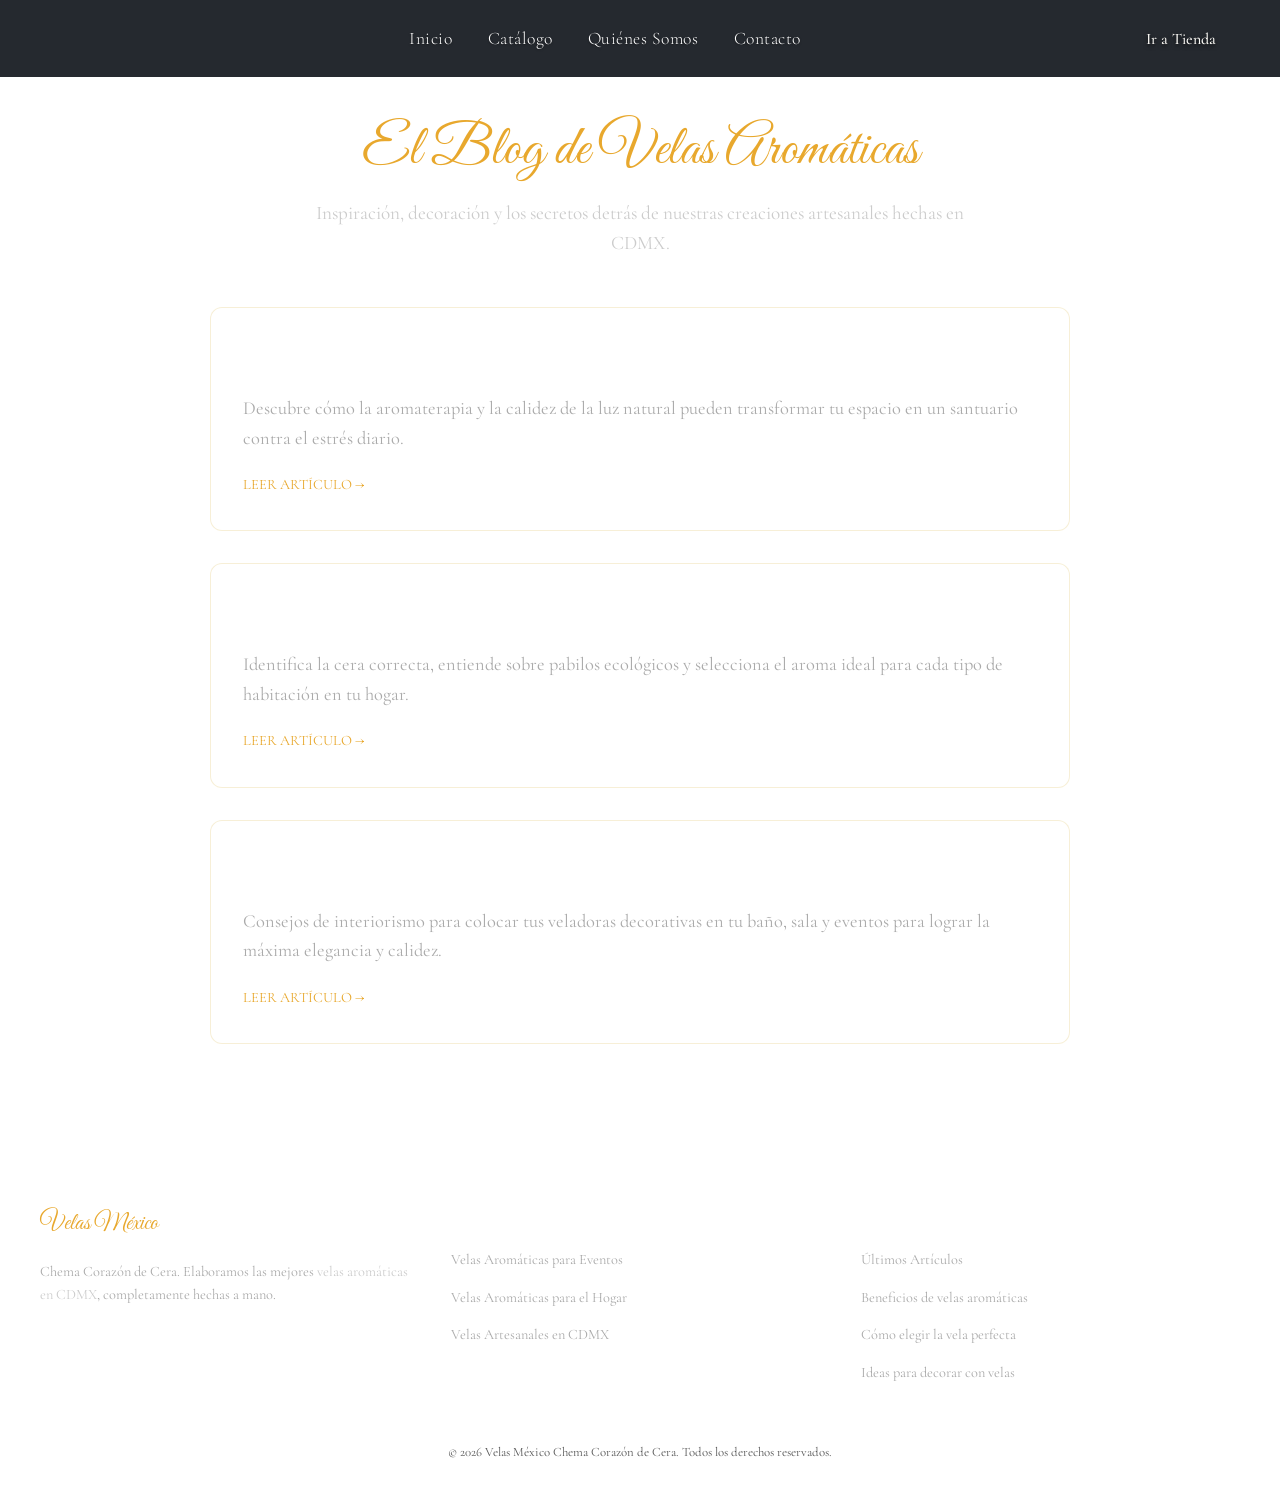
==== blog/index.html @ 956b3489 "Deploy: SEO optimization, landing pages, blog and schema markup" ====
<!DOCTYPE html>
<html lang="es">
<head>
  <meta charset="UTF-8">
  <meta name="viewport" content="width=device-width, initial-scale=1.0">
  <title>El Blog de Velas México | Chema Corazón de Cera</title>
  <meta name="description" content="Artículos, ideas de decoración y consejos sobre cómo usar y comprar velas aromáticas de lujo en México.">
  <link rel="canonical" href="https://velasmexicoccc.com/blog/" />
  
  <link rel="preconnect" href="https://fonts.googleapis.com">
  <link rel="preconnect" href="https://fonts.gstatic.com" crossorigin>
  <link href="https://fonts.googleapis.com/css2?family=Cormorant+Garamond:ital,wght@0,300;0,400;0,500;1,400;1,500&family=Great+Vibes&family=Montserrat:wght@300;400;500;600&display=swap" rel="stylesheet">
  <link rel="stylesheet" href="../index.css">
</head>
<body style="background-color: var(--bg-dark);">

  <nav id="navbar" style="background: rgba(26, 30, 36, 0.95);">
    <ul class="nav-links" id="nav-links">
      <li><a href="/" class="nav-link">Inicio</a></li>
      <li><a href="/#catalogo" class="nav-link">Catálogo</a></li>
      <li><a href="/#quienes-somos" class="nav-link">Quiénes Somos</a></li>
      <li><a href="/#contacto" class="nav-link">Contacto</a></li>
    </ul>
    <div class="nav-actions">
      <button class="cart-btn" onclick="window.location.href='/#catalogo'">
        <span>Ir a Tienda</span>
      </button>
    </div>
  </nav>

  <main style="padding-top: 120px; padding-bottom: 80px; max-width: 900px; margin: 0 auto; color: #fff; px: 20px;">
    <div style="text-align: center; margin-bottom: 3rem; padding: 0 20px;">
      <h1 style="font-family: var(--font-title); font-size: 3.5rem; color: var(--color-accent); margin-bottom: 1rem; line-height: 1.1;">El Blog de Velas Aromáticas</h1>
      <p style="font-family: var(--font-main); font-size: 1.2rem; color: #ccc; max-width: 700px; margin: 0 auto;">Inspiración, decoración y los secretos detrás de nuestras creaciones artesanales hechas en CDMX.</p>
    </div>

    <div style="display: flex; flex-direction: column; gap: 2rem; padding: 0 20px;">
      
      <!-- Article 1 -->
      <a href="/blog/beneficios-velas-aromaticas" style="text-decoration: none;">
        <article style="background: rgba(255,255,255,0.02); border: 1px solid rgba(212,175,55,0.2); padding: 2rem; border-radius: 12px; transition: transform 0.3s; cursor: pointer;">
          <h2 style="font-family: var(--font-title); font-size: 1.8rem; color: #fff; margin-bottom: 0.5rem;">Beneficios de las velas aromáticas en el hogar</h2>
          <p style="font-family: var(--font-main); color: #aaa; line-height: 1.6; margin-bottom: 1rem;">Descubre cómo la aromaterapia y la calidez de la luz natural pueden transformar tu espacio en un santuario contra el estrés diario.</p>
          <span style="color: var(--color-accent); font-family: var(--font-main); font-size: 0.9rem; text-transform: uppercase;">Leer artículo &rarr;</span>
        </article>
      </a>

      <!-- Article 2 -->
      <a href="/blog/como-elegir-velas-aromaticas" style="text-decoration: none;">
        <article style="background: rgba(255,255,255,0.02); border: 1px solid rgba(212,175,55,0.2); padding: 2rem; border-radius: 12px; transition: transform 0.3s; cursor: pointer;">
          <h2 style="font-family: var(--font-title); font-size: 1.8rem; color: #fff; margin-bottom: 0.5rem;">Cómo elegir velas aromáticas perfectas</h2>
          <p style="font-family: var(--font-main); color: #aaa; line-height: 1.6; margin-bottom: 1rem;">Identifica la cera correcta, entiende sobre pabilos ecológicos y selecciona el aroma ideal para cada tipo de habitación en tu hogar.</p>
          <span style="color: var(--color-accent); font-family: var(--font-main); font-size: 0.9rem; text-transform: uppercase;">Leer artículo &rarr;</span>
        </article>
      </a>

      <!-- Article 3 -->
      <a href="/blog/ideas-decorar-velas-aromaticas" style="text-decoration: none;">
        <article style="background: rgba(255,255,255,0.02); border: 1px solid rgba(212,175,55,0.2); padding: 2rem; border-radius: 12px; transition: transform 0.3s; cursor: pointer;">
          <h2 style="font-family: var(--font-title); font-size: 1.8rem; color: #fff; margin-bottom: 0.5rem;">Ideas para decorar con velas aromáticas</h2>
          <p style="font-family: var(--font-main); color: #aaa; line-height: 1.6; margin-bottom: 1rem;">Consejos de interiorismo para colocar tus veladoras decorativas en tu baño, sala y eventos para lograr la máxima elegancia y calidez.</p>
          <span style="color: var(--color-accent); font-family: var(--font-main); font-size: 0.9rem; text-transform: uppercase;">Leer artículo &rarr;</span>
        </article>
      </a>

    </div>
  </main>

  <footer class="site-footer" style="padding: 3rem 2rem; background: var(--bg-dark); border-top: 1px solid rgba(255, 255, 255, 0.05); margin-top: 2rem;">
    <div style="max-width: 1200px; margin: 0 auto; display: flex; flex-wrap: wrap; justify-content: space-between; gap: 2rem;">
      <div style="flex: 1; min-width: 250px;">
        <h3 style="color: var(--color-accent); font-family: var(--font-title); font-size: 1.5rem; margin-bottom: 1rem;">Velas México</h3>
        <p style="color: #aaa; font-size: 0.9rem; line-height: 1.6;">Chema Corazón de Cera. Elaboramos las mejores <a href="/velas-aromaticas-mexico" style="color: #ccc; text-decoration: none;">velas aromáticas en CDMX</a>, completamente hechas a mano.</p>
      </div>
      <div style="flex: 1; min-width: 200px;">
        <h4 style="color: #fff; font-family: var(--font-main); text-transform: uppercase; letter-spacing: 1.5px; font-size: 0.9rem; margin-bottom: 1rem;">Descubre Más</h4>
        <ul style="list-style: none; padding: 0;">
          <li style="margin-bottom: 0.5rem;"><a href="/velas-aromaticas-para-eventos" style="color: #aaa; text-decoration: none; font-size: 0.9rem; transition: color 0.3s;">Velas Aromáticas para Eventos</a></li>
          <li style="margin-bottom: 0.5rem;"><a href="/velas-aromaticas-para-el-hogar" style="color: #aaa; text-decoration: none; font-size: 0.9rem; transition: color 0.3s;">Velas Aromáticas para el Hogar</a></li>
          <li style="margin-bottom: 0.5rem;"><a href="/velas-aromaticas-mexico" style="color: #aaa; text-decoration: none; font-size: 0.9rem; transition: color 0.3s;">Velas Artesanales en CDMX</a></li>
        </ul>
      </div>
      <div style="flex: 1; min-width: 200px;">
        <h4 style="color: #fff; font-family: var(--font-main); text-transform: uppercase; letter-spacing: 1.5px; font-size: 0.9rem; margin-bottom: 1rem;">Nuestro Blog</h4>
        <ul style="list-style: none; padding: 0;">
          <li style="margin-bottom: 0.5rem;"><a href="/blog" style="color: #aaa; text-decoration: none; font-size: 0.9rem; transition: color 0.3s;">Últimos Artículos</a></li>
          <li style="margin-bottom: 0.5rem;"><a href="/blog/beneficios-velas-aromaticas" style="color: #aaa; text-decoration: none; font-size: 0.9rem; transition: color 0.3s;">Beneficios de velas aromáticas</a></li>
          <li style="margin-bottom: 0.5rem;"><a href="/blog/como-elegir-velas-aromaticas" style="color: #aaa; text-decoration: none; font-size: 0.9rem; transition: color 0.3s;">Cómo elegir la vela perfecta</a></li>
          <li style="margin-bottom: 0.5rem;"><a href="/blog/ideas-decorar-velas-aromaticas" style="color: #aaa; text-decoration: none; font-size: 0.9rem; transition: color 0.3s;">Ideas para decorar con velas</a></li>
        </ul>
      </div>
    </div>
    <div style="text-align: center; margin-top: 3rem; color: #555; font-size: 0.8rem;">
      &copy; 2026 Velas México Chema Corazón de Cera. Todos los derechos reservados.
    </div>
  </footer>
</body>
</html>
---- index.css ----
/* == VARIABLES & THEMES == */
:root {
  --color-bg: #1A1E24;
  --color-text: #FDFBF7;
  --color-accent: #E8A82D;
  --color-accent-dark: #C98A19;
  --color-ivory: #252B35;
  --color-brown-dark: #FDFBF7;
  --color-amber: #F4A261;
  --color-gold-soft: #D4AF37;
  --color-rose-gold: #D4AF37;

  --font-title: 'Great Vibes', cursive;
  --font-body: 'Cormorant Garamond', serif;
  --font-clean: 'Montserrat', sans-serif;
  
  --transition-smooth: 0.5s cubic-bezier(0.25, 1, 0.5, 1);
  --shadow-float: 0 15px 35px rgba(58, 42, 26, 0.08);
}

* {
  margin: 0;
  padding: 0;
  box-sizing: border-box;
}

html { scroll-behavior: smooth; }

body {
  font-family: var(--font-body);
  background-color: var(--color-bg);
  color: var(--color-text);
  line-height: 1.6;
  font-size: 1.15rem;
  overflow-x: hidden; /* CRITICAL: Prevent horizontal scroll and scale issues */
  width: 100%;
  position: relative;
}

/* Typography Classes */
h1, h2, h3, h4, .nav-brand {
  font-family: var(--font-title);
  font-weight: 400;
  letter-spacing: normal;
}

/* Utils */
.container {
  max-width: 1200px;
  margin: 0 auto;
  padding: 0 2rem;
}
.section-padding { padding: 8rem 0; }
.text-center { text-align: center; }

h2.section-title {
  text-align: center;
  font-size: 2.5rem;
  margin-bottom: 4rem;
  color: var(--color-brown-dark);
}

.primary-btn, .cta-btn, .submit-btn {
  background: linear-gradient(135deg, #F4D03F, #D4AF37, #C98A19);
  color: #1A1E24;
  border: 1px solid rgba(255, 255, 255, 0.2);
  padding: 1.1rem 2.8rem;
  font-family: var(--font-body);
  font-size: 1.05rem;
  font-weight: 500;
  cursor: pointer;
  border-radius: 4px;
  transition: all 0.4s cubic-bezier(0.25, 1, 0.5, 1);
  letter-spacing: 0.1em;
  text-transform: uppercase;
  box-shadow: 0 4px 15px rgba(212, 175, 55, 0.25);
}

.primary-btn:hover, .cta-btn:hover, .submit-btn:hover {
  background: linear-gradient(135deg, #F9E79F, #F4D03F, #D4AF37);
  box-shadow: 0 8px 25px rgba(212, 175, 55, 0.45);
  transform: translateY(-2px);
}

/* == NAVIGATION RE-DESIGN == */
nav {
  position: fixed;
  top: 0; left: 0; width: 100%;
  display: flex;
  justify-content: space-between; /* Links on one side, Actions on other */
  align-items: center;
  padding: 1.5rem 5%;
  z-index: 1000;
  transition: all 0.5s cubic-bezier(0.2, 1, 0.3, 1);
  background: linear-gradient(to bottom, rgba(26,30,36,0.8), transparent);
}
nav.scroll-down { transform: translateY(-100%); }
nav.scroll-up { 
  transform: translateY(0); 
  background: rgba(26, 30, 36, 0.95) !important; 
  padding: 1rem 5%;
  box-shadow: 0 4px 30px rgba(0,0,0,0.3);
}

.nav-links {
  list-style: none;
  display: flex;
  gap: 2.2rem;
  align-items: center;
  margin: 0 auto; /* Keep it centered as a group */
}
.nav-links li.mobile-only { display: none !important; }

.nav-links a {
  text-decoration: none;
  color: #fff;
  font-size: 1.1rem; /* More readable serif size */
  font-weight: 300;
  text-shadow: 0 1px 2px rgba(0,0,0,0.5);
  position: relative;
  transition: all 0.4s ease;
  font-family: var(--font-body); /* Using Cormorant Garamond like 'Quienes Somos' */
  letter-spacing: 0.5px;
  white-space: nowrap; /* Prevent breaking lines on desktop */
}
.nav-links a:hover, .nav-links a.active {
  color: var(--color-accent);
  transform: translateY(-1px);
}
.nav-links a::after {
  content: '';
  position: absolute;
  width: 0;
  height: 1px;
  bottom: -4px;
  left: 50%;
  transform: translateX(-50%);
  background-color: var(--color-accent);
  transition: width 0.3s ease;
}
.nav-links a.active::after, .nav-links a:hover::after {
  width: 80%;
}
.nav-actions {
  display: flex;
  align-items: center;
  gap: 1.5rem;
}
@media (max-width: 768px) {
  nav { justify-content: flex-end; padding: 1rem 1.5rem; background: transparent !important; }
  .nav-links { display: none; } /* Handled by mobile logic already in index.html */
}

/* Hamburguer Button */
.menu-toggle {
  display: none;
  background: rgba(0,0,0,0.5);
  border: 1px solid var(--color-accent);
  cursor: pointer;
  padding: 10px;
  z-index: 1100;
  flex-direction: column;
  gap: 5px;
  border-radius: 8px;
  position: absolute;
  left: 1.5rem;
  top: 1rem;
}
.menu-toggle span {
  display: block;
  width: 25px;
  height: 3px;
  background-color: var(--color-accent);
}

@media (max-width: 768px) {
  .menu-toggle { display: flex !important; }
  .mobile-only { 
    display: block !important; 
    color: var(--color-accent); 
    font-size: 2.5rem; 
    text-align: right; 
    cursor: pointer;
    margin-bottom: 2rem;
  }
  .nav-links li a { 
    font-family: 'Cormorant Garamond', serif !important;
    font-size: 1.5rem !important; /* Más elegante y chico */
    color: #fff !important;
    text-decoration: none;
    text-transform: capitalize; /* Estilo de computadora */
    letter-spacing: 1px;
    line-height: 1.2;
    padding: 0.8rem 0;
    display: inline-block;
  }
  .nav-links {
    display: flex;
    flex-direction: column;
    position: fixed;
    top: 0; right: -101%; /* Hidden to the right */
    width: 280px; height: 100vh;
    background: #111317; 
    padding: 2rem;
    transition: right 0.4s ease;
    box-shadow: -10px 0 30px rgba(0,0,0,0.5);
    z-index: 1200;
  }
  .nav-links.active { right: 0; }
  .nav-links a { 
    font-size: 1.2rem; 
    padding: 1rem 0; 
    border-bottom: 1px solid rgba(255,255,255,0.05);
  }
}

.cart-btn {
  background: none; border: none; font-size: 1rem; cursor: pointer;
  font-family: var(--font-body);
  color: var(--color-text);
  font-weight: 500;
  text-shadow: 0 2px 4px rgba(0,0,0,0.8);
  display: flex; align-items: center; gap: 0.5rem;
}
.cart-count {
  background-color: var(--color-accent);
  color: #fff;
  border-radius: 50%;
  width: 20px; height: 20px;
  font-size: 0.75rem;
  display: flex; justify-content: center; align-items: center;
}

/* == PAGES ROUTING LOGIC == */
.page {
  display: none;
  opacity: 0;
  animation: fadeInPage 0.6s forwards;
  min-height: 100vh;
}
.page.active {
  display: block;
}
@keyframes fadeInPage {
  from { opacity: 0; transform: translateY(10px); }
  to { opacity: 1; transform: translateY(0); }
}

/* == HERO SECTION == */
/* AJUSTE HOME DESKTOP - FLUIDO */
#home .hero {
  padding-top: 80px; /* Reducción para que quepa todo */
  min-height: 115vh; /* Aumentado para dar más aire abajo */
  display: flex;
  flex-direction: column;
  align-items: center;
  justify-content: center;
  overflow: hidden; 
}

/* AJUSTE TITULO HOME MÓVIL */
@media (max-width: 768px) {
  #home .hero {
    padding-top: 20px !important; /* Más cercano al borde superior */
    justify-content: flex-start; /* Empuja el contenido hacia arriba */
  }
  #home .brand-hero {
    font-size: 3.2rem !important; /* Título imponente */
    line-height: 1.1;
    margin-top: 2rem; /* Separación mínima */
    margin-bottom: 2rem;
  }
}
.hero {
  position: relative;
  min-height: 100vh;
  display: flex;
  align-items: center;
  justify-content: center;
  text-align: center;
  overflow: hidden;
}
.hero-bg {
  position: absolute;
  top: 0; left: 0; bottom: 0; right: 0;
  background: url('assets/images/bg_hero.png') center top/cover no-repeat;
  z-index: -1;
  filter: brightness(0.65) contrast(1.1);
  animation: bgPulse 8s infinite alternate ease-in-out;
}
@keyframes bgPulse {
  0% { transform: scale(1); filter: brightness(0.6); }
  100% { transform: scale(1.03); filter: brightness(0.7); }
}

.hero-content {
  color: #fff;
  z-index: 10;
  padding: 0 1rem;
  margin-top: 8vh; /* Bajar para que no pegue con el menú */
}
.brand-hero {
  font-family: var(--font-title);
  color: #D4AF37; /* Bright Gold */
  font-size: 6.5rem;
  font-weight: 400;
  letter-spacing: normal;
  text-shadow: 0 4px 15px rgba(0,0,0,0.6);
  line-height: 1.1;
  margin-bottom: 2rem;
}
.hero-content p {
  font-size: 1.25rem;
  margin-bottom: 3rem;
  opacity: 0.9;
  font-weight: 300;
  letter-spacing: 0.05em;
}

/* SOCIAL LINKS HOME */
.social-links-home {
  margin-top: 2.5rem; display: flex; justify-content: center; gap: 1.5rem;
}
.social-links-home a {
  color: #fff; transition: color 0.3s, transform 0.3s; display: inline-block;
}
.social-links-home a:hover {
  color: var(--color-gold-soft); transform: translateY(-3px);
}
.social-links-home svg {
  width: 28px; height: 28px;
}

/* ANIMATIONS */
.fade-in-up {
  opacity: 0;
  transform: translateY(30px);
  animation: fadeInUp 1s forwards ease-out;
}
.delay-1 { animation-delay: 0.3s; }
.delay-2 { animation-delay: 0.6s; }

@keyframes fadeInUp {
  to { opacity: 1; transform: translateY(0); }
}

/* == CATALOGO == */
.filter-bar {
  display: flex; justify-content: center; gap: 1rem; margin-bottom: 3rem;
}
.filter-btn {
  background: transparent; border: 1px solid var(--color-accent);
  color: var(--color-brown-dark); padding: 0.5rem 1.5rem; border-radius: 30px;
  cursor: pointer; transition: all 0.3s; font-family: var(--font-body);
}
.filter-btn.active, .filter-btn:hover {
  background: var(--color-accent); color: #fff;
}

.product-grid {
  display: grid;
  grid-template-columns: repeat(auto-fill, minmax(300px, 1fr));
  gap: 3rem;
  perspective: 1000px;
}

.product-card {
  background-color: var(--color-ivory);
  border-radius: 8px;
  overflow: hidden;
  box-shadow: 0 5px 15px rgba(0,0,0,0.03);
  transition: var(--transition-smooth);
  position: relative;
  cursor: pointer;
  border: 1px solid rgba(235, 208, 156, 0.3);
}
.product-card:hover {
  transform: translateY(-10px);
  box-shadow: var(--shadow-float);
}

/* Hover glow effect */
.product-card::before {
  content: ''; position: absolute; top: -50%; left: -50%; width: 200%; height: 200%;
  background: radial-gradient(circle at center, rgba(244,162,97,0.1) 0%, transparent 60%);
  opacity: 0; transition: opacity 0.5s; pointer-events: none; z-index: 1;
}
.product-card:hover::before { opacity: 1; }

.product-img {
  width: 100%; height: 350px;
  object-fit: cover;
  transition: transform 0.6s ease;
}
.product-card:hover .product-img { transform: scale(1.05); }

.product-info { padding: 2rem; position: relative; z-index: 2; background: var(--color-ivory); }
.product-info h3 { 
  font-family: var(--font-body); /* Cormorant Garamond for elegant titles */
  font-size: 1.6rem; /* Bigger for serif */
  margin-bottom: 0.5rem; 
  font-weight: 400;
  color: var(--color-gold-soft);
}
.product-meta {
  display: flex;
  justify-content: space-between;
  align-items: flex-end;
  margin-bottom: 1.2rem;
}
.product-size-tag {
  font-size: 0.9rem;
  color: #ccc;
  font-family: var(--font-clean);
  font-style: italic;
}
.product-price { 
  color: var(--color-accent); 
  font-weight: 500; 
  font-size: 1.2rem;
  font-family: var(--font-clean);
}
.product-overlay { display: none !important; } /* REMOVE VER DETALLES */
.add-to-cart-quick {
  width: 100%;
  padding: 0.8rem;
  background: transparent;
  border: 1px solid var(--color-accent);
  color: var(--color-accent);
  font-family: var(--font-clean);
  font-size: 0.9rem;
  text-transform: uppercase;
  letter-spacing: 1px;
  cursor: pointer;
  transition: all 0.3s;
}
.add-to-cart-quick:hover {
  background: var(--color-accent);
  color: #000;
}
@media (max-width: 768px) {
  .product-meta { flex-direction: column; align-items: flex-start; gap: 0.5rem; }
  .add-to-cart-quick { padding: 0.6rem; font-size: 0.8rem; }
}

/* == MODAL == */
.modal-overlay {
  position: fixed; top: 0; left: 0; width: 100%; height: 100%;
  background: rgba(0,0,0,0.85); backdrop-filter: blur(8px);
  display: flex; justify-content: center; align-items: center;
  z-index: 99999; opacity: 0; pointer-events: none; transition: opacity 0.4s;
}
.modal-overlay.active { opacity: 1; pointer-events: auto; }

.modal-content {
  background: var(--color-ivory); 
  padding: 3rem; 
  border-radius: 8px;
  width: 90%; max-width: 900px; 
  position: relative;
  transform: translateY(30px) scale(0.95); transition: transform 0.4s;
  max-height: 85vh; overflow-y: auto;
}
.modal-body {
  display: grid;
  grid-template-columns: 1fr 1fr;
  gap: 3rem;
}
.modal-overlay.active .modal-content { transform: translateY(0) scale(1); }

.modal-close {
  position: absolute; top: 1.5rem; right: 1.5rem; background: none; border: none;
  font-size: 2rem; cursor: pointer; color: var(--color-text); line-height: 1;
}
.modal-gallery img { width: 100%; border-radius: 4px; object-fit: cover; height: 100%; max-height: 500px; }
.modal-info h3 { 
  font-size: 3.2rem; margin-bottom: 1rem; 
  color: var(--color-gold-soft);
  font-family: var(--font-title);
  font-weight: 400;
}
#modal-price, #modal-size { font-family: var(--font-clean); color: var(--color-gold-soft); font-size: 1.1rem; margin-bottom: 0.5rem; }
.modal-desc { margin: 1.5rem 0; color: #d0d0d0; font-family: var(--font-clean); }
.modal-materials { margin-bottom: 2rem; font-family: var(--font-clean); }
.modal-materials h4 { font-size: 1rem; margin-bottom: 0.5rem; color: #fff;}
.modal-materials ul { list-style-type: disc; margin-left: 1.5rem; color: #ccc; font-size: 0.9rem;}

.modal-quantity-wrapper {
  margin: 1.5rem 0; display: flex; align-items: center; gap: 1rem; font-family: var(--font-clean);
}
#modal-qty {
  width: 60px; padding: 0.5rem; background: rgba(0,0,0,0.3); color: #fff;
  border: 1px solid var(--color-accent); border-radius: 4px; outline: none; font-family: var(--font-clean);
}
.modal-disclaimer {
  font-size: 0.8rem; color: #a4a4a4; margin-bottom: 1.5rem; line-height: 1.4; font-family: var(--font-clean);
}


/* == QUIÉNES SOMOS == */
.storytelling { text-align: center; max-width: 800px; margin: 0 auto; }
.story-text { 
  font-size: 1.6rem; 
  margin-bottom: 2rem; 
  color: var(--color-gold-soft); 
  line-height: 1.8; 
}
.highlight { font-weight: 500; color: var(--color-accent-dark); font-style: italic; font-family: var(--font-title);}


/* == HISTORIA TIMELINE == */
.timeline { position: relative; max-width: 600px; margin: 0 auto; padding-left: 2rem; border-left: 2px solid var(--color-accent); }
.timeline-item { position: relative; margin-bottom: 3rem; opacity: 0; transform: translateX(-20px); transition: all 0.6s; }
.timeline-item.visible { opacity: 1; transform: translateX(0); }
.timeline-item::before {
  content: ''; position: absolute; left: -2.4rem; top: 0.3rem; width: 16px; height: 16px;
  border-radius: 50%; background: var(--color-accent); border: 3px solid var(--color-bg);
}
.timeline-item h3 { font-size: 1.5rem; margin-bottom: 0.5rem; color: var(--color-brown-dark); }

/* == CONTACTO == */
.minimal-form { max-width: 600px; margin: 0 auto; background: var(--color-ivory); padding: 3rem; border-radius: 8px; box-shadow: 0 5px 25px rgba(0,0,0,0.2);}
.input-group { position: relative; margin-bottom: 2rem; }
.input-group input, .input-group textarea {
  width: 100%; padding: 1rem 0; border: none; border-bottom: 1px solid rgba(255,255,255,0.2);
  background: transparent; outline: none; font-family: var(--font-body); font-size: 1rem; transition: border-color 0.3s;
  color: #fff;
}
.input-group input:focus, .input-group textarea:focus { border-bottom-color: var(--color-accent); }
.input-group label {
  position: absolute; top: 1rem; left: 0; color: rgba(255,255,255,0.5);
  transition: all 0.3s ease; pointer-events: none; font-size: 1rem;
}
/* Focus & filled state */
.input-group input:focus + label, .input-group input:not(:placeholder-shown) + label,
.input-group textarea:focus + label, .input-group textarea:not(:placeholder-shown) + label {
  top: -12px; font-size: 0.75rem; color: var(--color-accent);
}
.input-group input::placeholder, .input-group textarea::placeholder { color: transparent; }

.submit-btn { width: 100%; }

/* == NEW CHECKOUT STYLES == */
.checkout-modal-pro {
  max-width: 800px !important;
  padding: 0 !important; /* Managed by scroll area padding in HTML */
}
.checkout-title {
  font-family: var(--font-title);
  color: var(--color-accent);
  margin-bottom: 2rem;
  text-align: center;
}
.form-grid {
  display: grid;
  grid-template-columns: 1fr 1fr;
  gap: 1.2rem;
  margin-bottom: 2rem;
}
.full-width { grid-column: span 2; }
.double { grid-column: span 1; }

.payment-method-title {
  margin: 2rem 0 1rem;
  color: var(--color-gold-soft);
  text-transform: uppercase;
  font-size: 0.9rem;
  letter-spacing: 2px;
}
.payment-methods {
  display: flex;
  flex-direction: column;
  gap: 1rem;
  margin-bottom: 2.5rem;
}
.payment-option {
  background: rgba(255,255,255,0.03);
  border: 2px solid rgba(212,175,55,0.1);
  border-radius: 12px;
  padding: 1.2rem;
  cursor: pointer;
  transition: all 0.2s ease;
  display: block;
  width: 100%;
  box-sizing: border-box;
  position: relative;
}
.payment-option:hover {
  background: rgba(255,255,255,0.06);
  border-color: rgba(212,175,55,0.3);
}
.payment-option:has(input:checked) {
  background: rgba(212,175,55,0.1) !important;
  border-color: #d4af37 !important;
  box-shadow: 0 0 20px rgba(212,175,55,0.15);
}
.payment-option input:checked + .option-content {
  color: #fff;
}
.payment-option .option-content {
  display: flex;
  align-items: center;
  gap: 1rem;
}
.payment-option .icon { font-size: 1.5rem; }
.payment-option .text { display: flex; flex-direction: column; }
.payment-option .method-name { font-weight: 600; font-size: 1rem; }
.payment-option .method-sub { font-size: 0.8rem; opacity: 0.6; }

@media (max-width: 600px) {
  .form-grid { grid-template-columns: 1fr; }
  .full-width, .double { grid-column: span 1; }
  .checkout-modal-content { padding: 1.5rem !important; }
}

.whatsapp-btn-container { text-align: center; margin-top: 3rem; }
.whatsapp-btn {
  display: inline-flex; align-items: center; gap: 0.8rem;
  padding: 1rem 2rem; background-color: #25D366; color: #fff; text-decoration: none; border-radius: 30px; font-weight: 500; transition: transform 0.3s, box-shadow 0.3s;
}
.whatsapp-btn:hover { transform: translateY(-3px); box-shadow: 0 10px 20px rgba(37,211,102,0.3); }

/* FLOATING CHATBOT */
.floating-chatbot {
  position: fixed; bottom: 2rem; right: 2rem; width: 60px; height: 60px;
  background: var(--color-accent-dark); color: var(--color-bg); border-radius: 50%;
  display: flex; align-items: center; justify-content: center;
  box-shadow: 0 5px 15px rgba(0,0,0,0.3); z-index: 99; transition: all 0.3s;
}
.floating-chatbot:hover { transform: scale(1.1); box-shadow: 0 5px 25px var(--color-accent); }
.floating-chatbot svg { width: 32px; height: 32px; }

/* == EASTER EGG == */
.interactive-scene {
  height: 100vh; position: relative; overflow: hidden;
  background: url('assets/images/easter_egg.png') center/cover no-repeat;
  cursor: none; /* Hide default mouse */
}
/* The dark overlay that hides the scene completely */
.interactive-scene::before {
  content: ''; position: absolute; top:0; left:0; width:100%; height:100%;
  background: rgba(0, 0, 0, 0.98); z-index: 1; pointer-events: none;
  transition: background 0.3s;
}

/* The flashlight effect reveals the underlying image */
.cursor-glow {
  position: absolute; top: 0; left: 0; width: 100%; height: 100%;
  background: url('assets/images/easter_egg.png') center/cover no-repeat;
  z-index: 2; pointer-events: none;
  -webkit-mask-image: radial-gradient(circle 350px at var(--mouse-x, 50%) var(--mouse-y, 50%), black 0%, transparent 100%);
  mask-image: radial-gradient(circle 350px at var(--mouse-x, 50%) var(--mouse-y, 50%), black 0%, transparent 100%);
  opacity: 0; transition: opacity 0.3s;
}

.secret-candle-trigger {
  position: absolute; top: 66.2%; left: 51.2%; transform: translate(-50%, -50%);
  width: 80px; height: 120px; border-radius: 50%;
  z-index: 10; cursor: pointer;
  background: transparent;
}
.interactive-content {
  position: absolute; bottom: 10%; width: 100%; text-align: center; z-index: 3; 
}
.interactive-content .gold-instruction {
  font-family: var(--font-title);
  color: #D4AF37;
  font-size: 3.5rem;
  font-weight: 400;
  letter-spacing: normal;
  text-shadow: 0 4px 20px rgba(0,0,0,0.9);
  margin: 0;
}


/* == REGALOS (Coupons) == */
#regalos {
  background: linear-gradient(rgba(26, 30, 36, 0.8), rgba(26, 30, 36, 0.8)), url('assets/images/bg_regalos.png') center/cover fixed; 
}
#regalos h2, #regalos p {
  color: var(--color-gold-soft);
}
.share-to-win {
  text-align: center; margin-top: 3rem;
}
.social-share-icons {
  display: flex; justify-content: center; gap: 1.5rem; margin-top: 2rem;
}
.share-btn {
  display: inline-flex; align-items: center; justify-content: center;
  width: 60px; height: 60px; border-radius: 50%;
  background: linear-gradient(135deg, rgba(232, 168, 45, 0.2), rgba(232, 168, 45, 0.05));
  border: 1px solid var(--color-accent);
  color: var(--color-gold-soft); text-decoration: none;
  transition: all 0.4s ease;
}
.share-btn:hover {
  background: var(--color-accent); color: #1A1E24; transform: translateY(-5px); box-shadow: 0 10px 20px rgba(232, 168, 45, 0.3);
}
.share-btn svg { width: 30px; height: 30px; fill: currentColor; }

.coupons-grid {
  display: grid; grid-template-columns: repeat(auto-fill, minmax(280px, 1fr)); gap: 2rem; margin-top: 4rem;
}


/* == CART DRAWER == */
.cart-drawer-overlay {
  position: fixed; top: 0; left: 0; width: 100%; height: 100%;
  background: rgba(0,0,0,0.5); z-index: 10001;
  opacity: 0; pointer-events: none; transition: 0.3s;
}
.cart-drawer-overlay.active { opacity: 1; pointer-events: auto; }
.cart-drawer {
  position: fixed; top: 0; right: -450px; width: 100%; max-width: 400px; height: 100vh;
  background: var(--color-bg); z-index: 10002; box-shadow: -5px 0 25px rgba(0,0,0,0.5);
  display: flex; flex-direction: column; transition: right 0.4s cubic-bezier(0.25, 1, 0.5, 1);
}
.cart-drawer.active { right: 0; }
.cart-header { padding: 1.5rem; border-bottom: 1px solid rgba(255,255,255,0.1); display: flex; justify-content: space-between; align-items: center;}
.cart-close { background: none; border: none; font-size: 2rem; cursor: pointer; color: #fff;}
.cart-items { padding: 1.5rem; flex-grow: 1; overflow-y: auto; }
.cart-item { display: flex; align-items: center; gap: 1rem; margin-bottom: 1.5rem; border-bottom: 1px solid rgba(255,255,255,0.05); padding-bottom: 1rem;}
.cart-item img { width: 60px; height: 60px; object-fit: cover; border-radius: 4px; }
.cart-item-info { flex-grow: 1; }
.cart-item-title { font-size: 0.95rem; font-weight: 500; }
.cart-item-price { color: var(--color-accent-dark); font-size: 0.9rem; }
.cart-item-remove { color: #aaa; font-size: 0.8rem; cursor: pointer; border: none; background: none; text-decoration: underline; margin-top: 0.5rem;}
.cart-footer { padding: 1.5rem; border-top: 1px solid rgba(255,255,255,0.1); background: rgba(0,0,0,0.2); }
.cart-total { display: flex; justify-content: space-between; font-size: 1.25rem; font-weight: 600; margin-bottom: 1rem; }
.checkout-btn { width: 100%; }

/* == SECTION BACKGROUNDS == */
#catalogo {  background: linear-gradient(rgba(26, 30, 36, 0.8), rgba(26, 30, 36, 0.8)), url('assets/images/bg_catalogo.png') center/cover fixed; }
#quienes-somos {  background: linear-gradient(rgba(26, 30, 36, 0.8), rgba(26, 30, 36, 0.8)), url('assets/images/bg_quienes.png') center/cover fixed; }
#historia {  background: linear-gradient(rgba(26, 30, 36, 0.85), rgba(26, 30, 36, 0.85)), url('assets/images/bg_historia.png') center/cover fixed; }
#contacto {  background: linear-gradient(rgba(26, 30, 36, 0.85), rgba(26, 30, 36, 0.85)), url('assets/images/bg_contacto.png') center/cover fixed; }

/* == RESPONSIVE == */
/* == RESPONSIVE REFINEMENTS == */
@media (max-width: 768px) {
  /* Global */
  .section-padding { padding: 3rem 1.5rem; }
  .section-title { font-size: 2.2rem; margin-bottom: 2rem; }
  
  /* Hero */
  .brand-hero { 
    font-size: 2.5rem; /* Ajuste para que no se corte el nombre */
    line-height: 1.2;
    margin-bottom: 1.5rem;
  }
  .hero-content p { font-size: 1rem; width: 90%; }
  
  /* Storytelling */
  .story-text { font-size: 1.05rem; line-height: 1.7; padding: 0 0.5rem; }
  .timeline { padding-left: 1.5rem; }
  
  /* Interactive Experience (Easter Egg) */
  .interactive-content .gold-instruction {
    font-size: 1.8rem; /* Mucho más pequeño para celular */
    padding: 0 1rem;
  }
  .secret-candle-trigger {
    width: 60px; height: 90px;
    top: 60%; /* Ajuste de posición vertical en pantallas chicas */
  }

  /* Catalog */
  .product-grid { gap: 1rem; }
  .product-info h3 { font-size: 1.1rem; }
  
  /* Modal Product Detail */
  .modal-content { 
    width: 95%; 
    max-height: 95vh; 
    overflow-y: auto; 
    padding: 1.5rem;
  }
  .modal-body { 
    grid-template-columns: 1fr; 
    gap: 1.5rem;
  }
  .modal-info h3 { font-size: 1.8rem; }
  .modal-desc { font-size: 0.95rem; }

  /* Navigation UI */
  .nav-actions { top: 1.2rem; right: 1rem; }
  #cart-btn span { display: none; }
}

@media (max-width: 480px) {
  .brand-hero { font-size: 2.1rem; }
  .section-title { font-size: 1.8rem; }
  .interactive-content .gold-instruction { font-size: 1.5rem; }
}
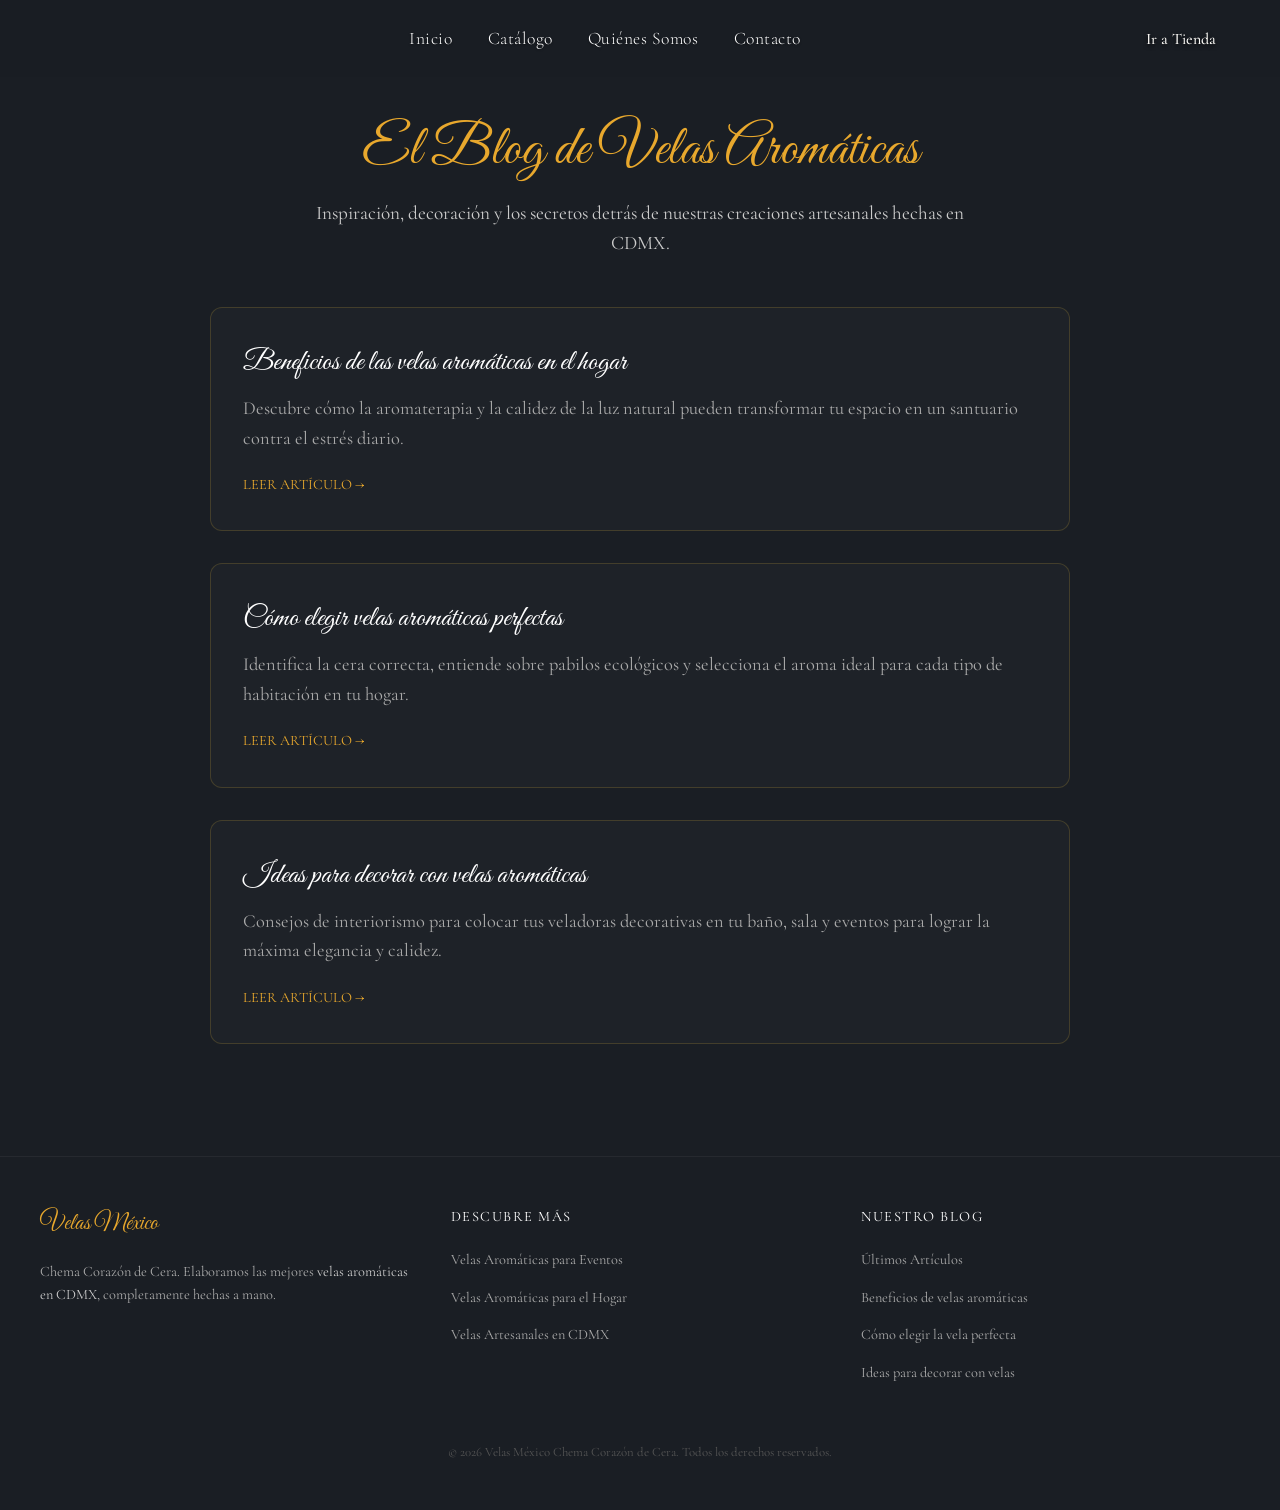
==== commit 8946ca1d: "Fix UI: Correct CSS bg variable on SEO and blog pages" ====
--- a/blog/index.html
+++ b/blog/index.html
@@ -12,7 +12,7 @@
   <link href="https://fonts.googleapis.com/css2?family=Cormorant+Garamond:ital,wght@0,300;0,400;0,500;1,400;1,500&family=Great+Vibes&family=Montserrat:wght@300;400;500;600&display=swap" rel="stylesheet">
   <link rel="stylesheet" href="../index.css">
 </head>
-<body style="background-color: var(--bg-dark);">
+<body style="background-color: var(--color-bg);">
 
   <nav id="navbar" style="background: rgba(26, 30, 36, 0.95);">
     <ul class="nav-links" id="nav-links">
@@ -66,7 +66,7 @@
     </div>
   </main>
 
-  <footer class="site-footer" style="padding: 3rem 2rem; background: var(--bg-dark); border-top: 1px solid rgba(255, 255, 255, 0.05); margin-top: 2rem;">
+  <footer class="site-footer" style="padding: 3rem 2rem; background: var(--color-bg); border-top: 1px solid rgba(255, 255, 255, 0.05); margin-top: 2rem;">
     <div style="max-width: 1200px; margin: 0 auto; display: flex; flex-wrap: wrap; justify-content: space-between; gap: 2rem;">
       <div style="flex: 1; min-width: 250px;">
         <h3 style="color: var(--color-accent); font-family: var(--font-title); font-size: 1.5rem; margin-bottom: 1rem;">Velas México</h3>
